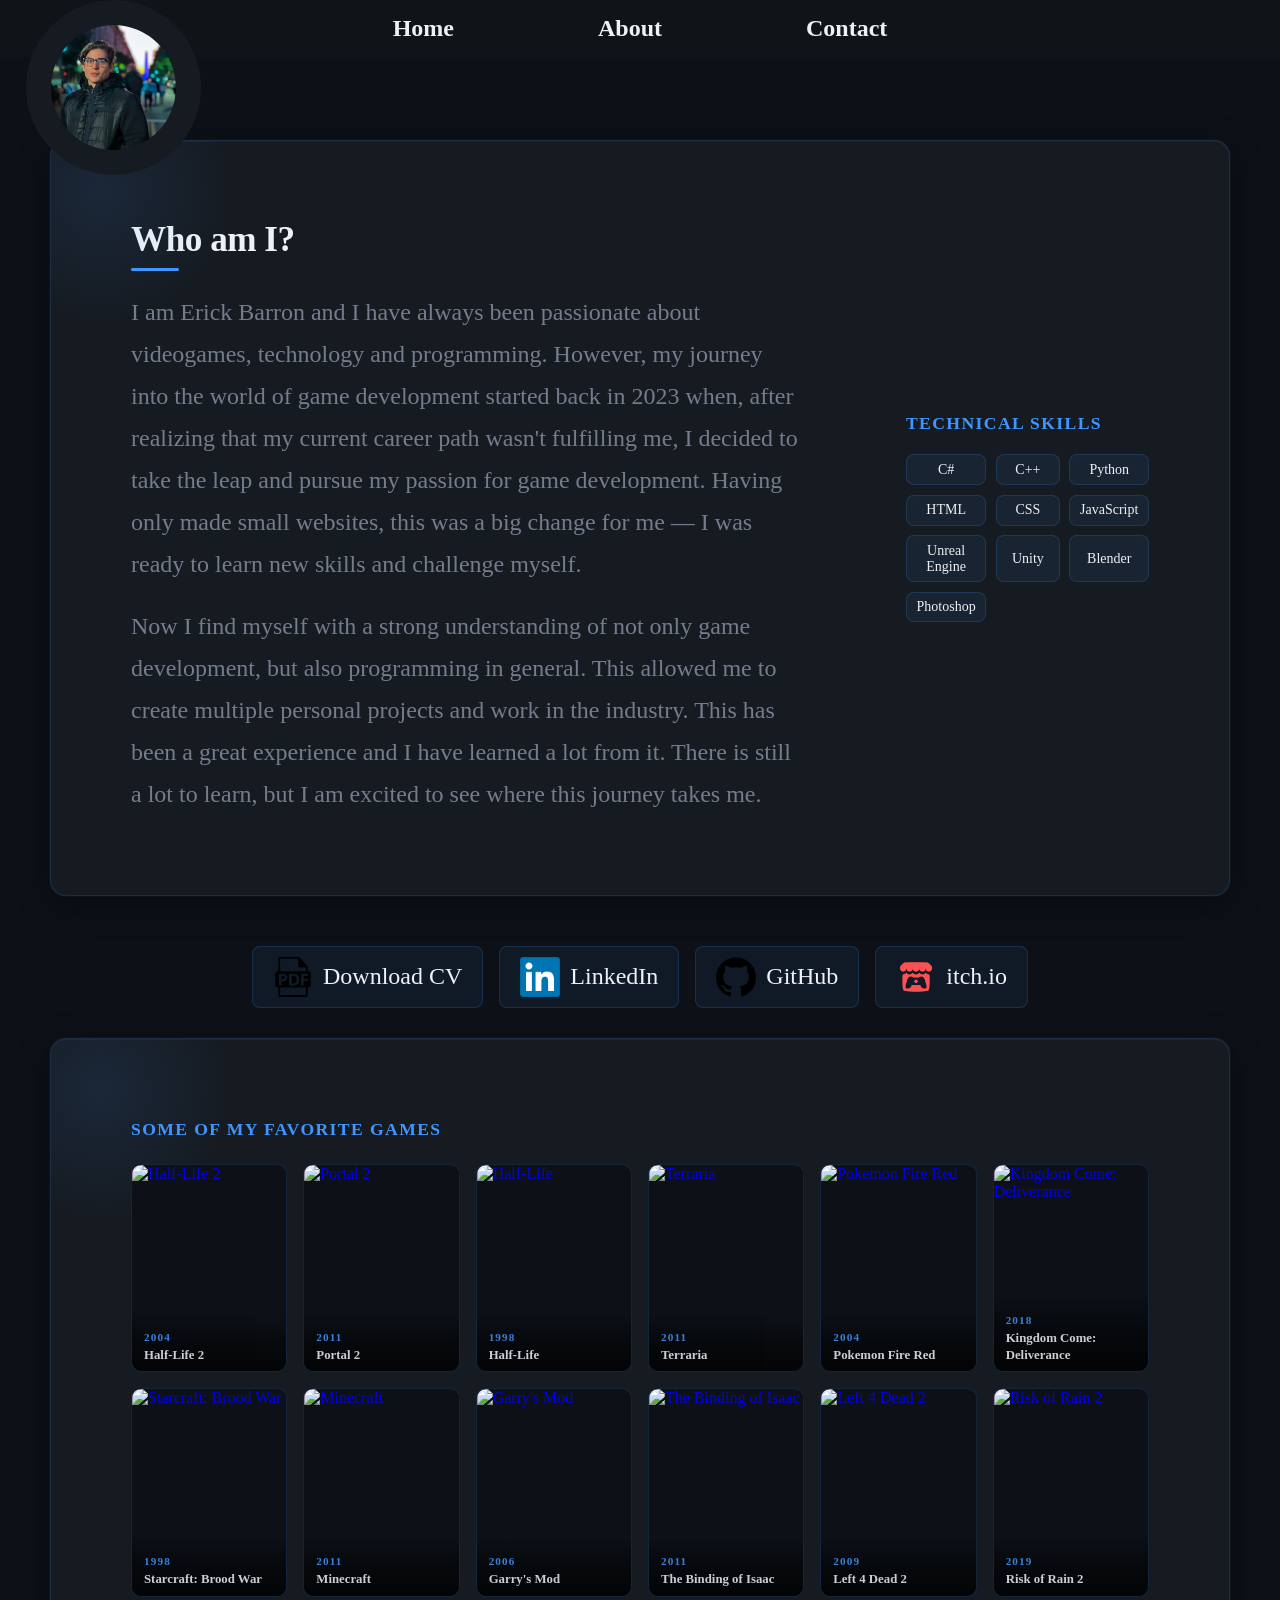
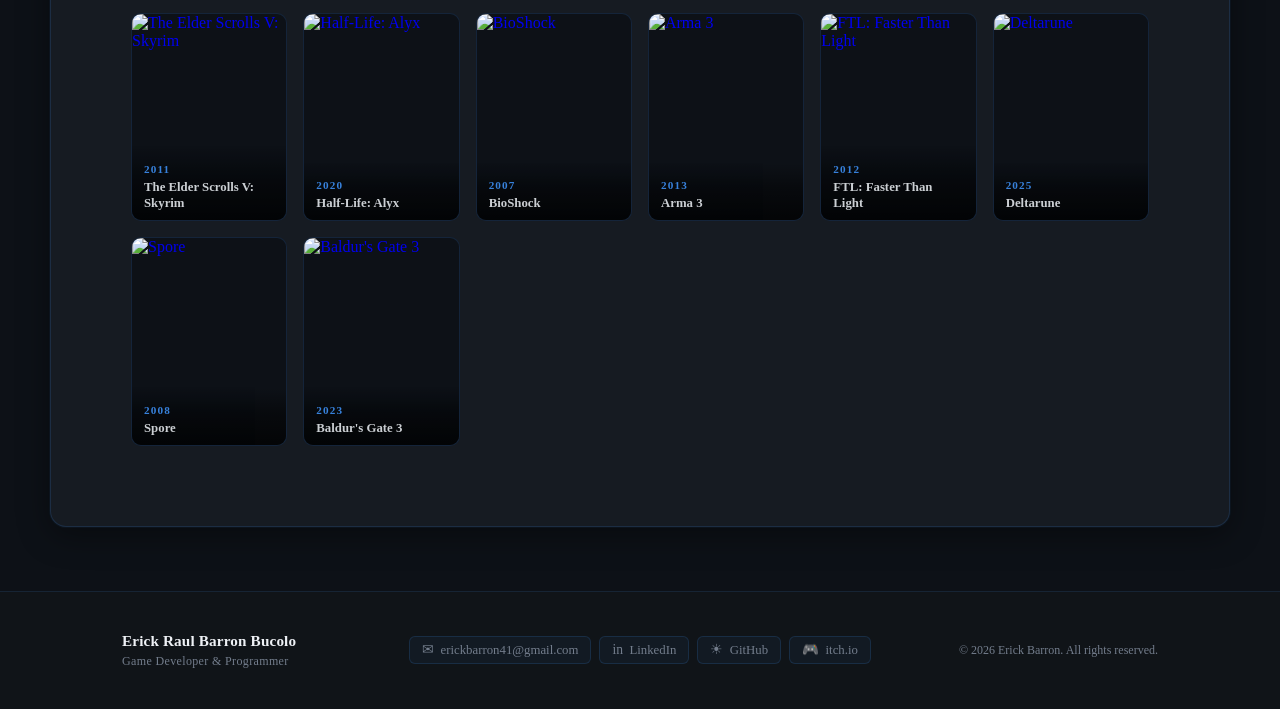
==== about.html @ 8689dc32 "Initial Commit" ====
<!DOCTYPE html>
<html lang="en">
<head>

    <meta charset="UTF-8">
    <meta name="viewport" content="width=device-width, initial-scale=1.0">
    <title>Erick Barron — About</title>

    <link rel="stylesheet" href="styles/navbar.css">
    <link rel="stylesheet" href="styles/footer.css">
    <link rel="stylesheet" href="styles/about.css">
</head>
<body>


    <header>

        <nav class="navbar">
            <a href="https://www.linkedin.com/in/erick-barron-bucolo/"><img src="assets/img/ProfilePic.jpeg" alt="Erick Barron"></a>
            <button class="burger" aria-label="Toggle navigation" aria-expanded="false">
                <span></span>
                <span></span>
                <span></span>
            </button>
            <ul class="nav-links">
                <li><a href="index.html">Home</a></li>
                <li><a href="about.html">About</a></li>
                <li><a href="contact.html">Contact</a></li>
            </ul>
        </nav>

    </header>


    <main>

        <div class="content-container" id="about-container">

            <div id="about-bio">
                <h1>Who am I?</h1>
                <p>I am Erick Barron and I have always been passionate about videogames, technology and programming. However, my journey into the world of game development started
                    back in 2023 when, after realizing that my current career path wasn't fulfilling me, I decided to take the leap and pursue my passion for game development.
                    Having only made small websites, this was a big change for me — I was ready to learn new skills and challenge myself.</p>
                <p>Now I find myself with a strong understanding of not only game development, but also programming in general. This allowed me to create multiple personal projects and work in the industry.
                    This has been a great experience and I have learned a lot from it. There is still a lot to learn, but I am excited to see where this journey takes me. 
                 </p>
            </div>

            <div id="technical-skills-container">
                <h2>Technical Skills</h2>
                <ul class="technical-skill-list">
                    <li>C#</li>
                    <li>C++</li>
                    <li>Python</li>
                    <li>HTML</li>
                    <li>CSS</li>
                    <li>JavaScript</li>
                    <li>Unreal Engine</li>
                    <li>Unity</li>
                    <li>Blender</li>
                    <li>Photoshop</li>
                </ul>
            </div>

        </div>


        <div class="button-holders">
            <div class="button-holder">
                <a href="assets/files/CVErick.pdf" target="_blank">
                    <img src="assets/img/pdficon.png" alt="Download CV">
                    Download CV
                </a>
            </div>
            <div class="button-holder">
                <a href="https://www.linkedin.com/in/erick-barron-bucolo/" target="_blank">
                    <img src="assets/img/Linkedin.png" alt="LinkedIn">
                    LinkedIn
                </a>
            </div>
            <div class="button-holder">
                <a href="https://github.com/erickbarronb" target="_blank">
                    <img src="assets/img/github.png" alt="GitHub">
                    GitHub
                </a>
            </div>
            <div class="button-holder">
                <a href="https://erickbb.itch.io" target="_blank">
                    <img src="assets/img/itch-io.png" alt="itch.io">
                    itch.io
                </a>
            </div>
        </div>

        <div class="content-container" id="favorite-games-container">
            <h2>Some of My Favorite Games</h2>
            <div id="games-grid">
                <!-- populated by games-grid.js -->
            </div>
        </div>

    </main>


    <footer>

    </footer>

    <script src="assets/js/navbar.js"></script>
    <script src="assets/js/footer.js"></script>
    <script src="assets/data/games.js"></script>
    <script src="assets/js/games-grid.js"></script>
</body>
</html>
---- styles/navbar.css ----
.navbar {
  display: flex;
  align-items: center;
  justify-content: center;
  background-color: #101418;
  color: #eef1f5;
  margin: 0;
  padding: 15px 15px 15px 15px;
  position: fixed;
  top: 0;
  left: 0;
  right: 0;
  z-index: 1000;
}
.navbar img {
  position: absolute;
  left: 2%;
  top: 0PX;
  width: 175px;
  height: 175px;
  -o-object-fit: cover;
     object-fit: cover;
  -o-object-position: center;
     object-position: center;
  margin-right: 1rem;
  border-radius: 50%;
  border: 25px solid #161b22;
  transition: all 0.3s ease;
}
.navbar ul {
  display: flex;
  gap: 1rem;
  justify-content: center;
  list-style: none;
}
.navbar ul li a {
  text-decoration: none;
  color: #eef1f5;
  text-justify: center;
  text-align: center;
  padding: 4rem;
}
.navbar ul li a:hover {
  color: #4096ff;
}
.navbar ul li a {
  font-size: 1.5rem;
  font-weight: bold;
}

@media (max-width: 768px) {
  .navbar {
    flex-wrap: wrap;
    justify-content: space-between;
    padding: 15px;
  }
  .navbar img {
    visibility: hidden;
    width: 50px;
    height: 50px;
  }
  .navbar .burger {
    display: flex;
  }
  .navbar .nav-links {
    display: none;
    flex-direction: column;
    width: 100%;
    gap: 0;
    padding: 0.5rem 0;
  }
  .navbar .nav-links.open {
    display: flex;
  }
  .navbar .nav-links li a {
    font-size: 1.2rem;
    display: block;
    padding: 0.75rem 1rem;
  }
}
.burger {
  display: none;
  flex-direction: column;
  justify-content: space-between;
  width: 28px;
  height: 20px;
  background: none;
  border: none;
  cursor: pointer;
  padding: 0;
}
.burger span {
  display: block;
  height: 3px;
  width: 100%;
  background-color: #eef1f5;
  border-radius: 2px;
  transition: transform 0.3s ease, opacity 0.3s ease;
}
.burger.open span:nth-child(1) {
  transform: translateY(8.5px) rotate(45deg);
}
.burger.open span:nth-child(2) {
  opacity: 0;
}
.burger.open span:nth-child(3) {
  transform: translateY(-8.5px) rotate(-45deg);
}/*# sourceMappingURL=navbar.css.map */
---- styles/footer.css ----
footer {
  margin-top: 4rem;
  background-color: #101418;
  border-top: 1px solid rgba(64, 150, 255, 0.12);
}

.footer-inner {
  max-width: 1100px;
  margin: 0 auto;
  padding: 2.5rem 2rem;
  display: grid;
  grid-template-columns: 1fr auto 1fr;
  align-items: center;
  gap: 2rem;
}
@media (max-width: 768px) {
  .footer-inner {
    grid-template-columns: 1fr;
    text-align: center;
    gap: 1.5rem;
  }
}

.footer-brand {
  display: flex;
  flex-direction: column;
  gap: 0.25rem;
}

.footer-name {
  font-size: 0.95rem;
  font-weight: 700;
  color: #eef1f5;
  letter-spacing: 0.01em;
}

.footer-tagline {
  font-size: 0.75rem;
  color: #737d8c;
  letter-spacing: 0.03em;
}

.footer-links {
  display: flex;
  align-items: center;
  gap: 0.5rem;
  flex-wrap: wrap;
  justify-content: center;
}

.footer-link {
  display: flex;
  align-items: center;
  gap: 0.4rem;
  padding: 0.35rem 0.75rem;
  border-radius: 6px;
  border: 1px solid rgba(64, 150, 255, 0.15);
  background: rgba(64, 150, 255, 0.05);
  text-decoration: none;
  color: #737d8c;
  font-size: 0.8rem;
  font-weight: 500;
  transition: color 0.2s ease, background 0.2s ease, border-color 0.2s ease;
}
.footer-link:hover {
  color: #4096ff;
  background: rgba(64, 150, 255, 0.12);
  border-color: #4096ff;
}

.footer-link-icon {
  font-size: 0.85rem;
  line-height: 1;
}

.footer-copy {
  font-size: 0.75rem;
  color: #737d8c;
  text-align: right;
}
@media (max-width: 768px) {
  .footer-copy {
    text-align: center;
  }
}/*# sourceMappingURL=footer.css.map */
---- styles/about.css ----
* {
  margin: 0;
  padding: 0;
  box-sizing: border-box;
}

body {
  background-color: #0d1117;
  color: #eef1f5;
}

.content-container {
  display: flex;
  flex-direction: row;
  justify-content: center;
  gap: 0.2rem;
  align-items: center;
  margin: 140px 50px 50px;
  padding: 5rem;
  border-radius: 16px;
  background-color: #161b22;
  border: 1px solid rgba(64, 150, 255, 0.15);
  box-shadow: 0 0 0 1px rgba(64, 150, 255, 0.05), 0 8px 32px rgba(0, 0, 0, 0.4), inset 0 1px 0 rgba(255, 255, 255, 0.04);
  position: relative;
  overflow: hidden;
}
.content-container::before {
  content: "";
  position: absolute;
  top: -80px;
  left: -80px;
  width: 260px;
  height: 260px;
  border-radius: 50%;
  background: radial-gradient(circle, rgba(64, 150, 255, 0.1) 0%, transparent 70%);
  pointer-events: none;
}
@media (max-width: 768px) {
  .content-container {
    flex-direction: column;
    align-items: stretch;
    margin: 100px 1.5rem 1.5rem;
    padding: 2rem;
    gap: 2rem;
  }
}

#about-bio {
  display: flex;
  flex-direction: column;
  gap: 1.25rem;
  padding: 0px 10% 0px 0px;
}
#about-bio h1 {
  font-size: 2.2rem;
  font-weight: 700;
  color: #eef1f5;
  letter-spacing: -0.5px;
  line-height: 1.1;
}
#about-bio h1::after {
  content: "";
  display: block;
  margin-top: 0.5rem;
  width: 48px;
  height: 3px;
  border-radius: 2px;
  background: #4096ff;
}
#about-bio p {
  font-size: 1.5rem;
  line-height: 1.75;
  color: #737d8c;
  max-width: 900px;
}

#technical-skills-container {
  display: flex;
  flex-direction: column;
  gap: 1.25rem;
}
#technical-skills-container h2 {
  font-size: 1.1rem;
  font-weight: 700;
  letter-spacing: 0.08em;
  text-transform: uppercase;
  color: #4096ff;
}

.technical-skill-list {
  list-style: none;
  display: grid;
  grid-template-columns: repeat(3, 1fr);
  gap: 0.6rem;
}
.technical-skill-list li {
  display: flex;
  align-items: center;
  justify-content: center;
  padding: 0.4rem 0.6rem;
  border-radius: 8px;
  background: rgba(64, 150, 255, 0.07);
  border: 1px solid rgba(64, 150, 255, 0.18);
  font-size: 0.875rem;
  font-weight: 500;
  color: #eef1f5;
  text-align: center;
  transition: background 0.2s ease, border-color 0.2s ease, color 0.2s ease;
}
.technical-skill-list li:hover {
  background: rgba(64, 150, 255, 0.18);
  border-color: #4096ff;
  color: #4096ff;
}
@media (max-width: 480px) {
  .technical-skill-list {
    grid-template-columns: repeat(2, 1fr);
  }
}

#favorite-games-container {
  flex-direction: column;
  align-items: flex-start;
  gap: 1.5rem;
  margin: 30px 50px 50px;
}
#favorite-games-container > h2 {
  font-size: 1.1rem;
  font-weight: 700;
  letter-spacing: 0.08em;
  text-transform: uppercase;
  color: #4096ff;
}
@media (max-width: 768px) {
  #favorite-games-container {
    margin: 1.5rem;
  }
}

#games-grid {
  display: grid;
  grid-template-columns: repeat(auto-fill, minmax(150px, 1fr));
  gap: 1rem;
  width: 100%;
}

.game-card {
  position: relative;
  border-radius: 10px;
  overflow: hidden;
  border: 1px solid rgba(64, 150, 255, 0.15);
  aspect-ratio: 3/4;
  cursor: default;
  text-decoration: none;
  display: block;
  background: #0d1117;
  transition: transform 0.25s ease, box-shadow 0.25s ease;
}
.game-card[href] {
  cursor: pointer;
}
.game-card:hover {
  transform: translateY(-4px);
  box-shadow: 0 12px 28px rgba(0, 0, 0, 0.5);
}
.game-card:hover .game-card-overlay {
  opacity: 1;
  transform: translateY(0);
}
.game-card img {
  width: 100%;
  height: 100%;
  -o-object-fit: cover;
     object-fit: cover;
  -o-object-position: center;
     object-position: center;
  display: block;
}
.game-card .game-card-overlay {
  position: absolute;
  bottom: 0;
  left: 0;
  right: 0;
  padding: 1rem 0.75rem 0.75rem;
  background: linear-gradient(to top, rgba(0, 0, 0, 0.9) 0%, rgba(0, 0, 0, 0.5) 60%, transparent 100%);
  display: flex;
  flex-direction: column;
  gap: 0.25rem;
  opacity: 0.85;
  transform: translateY(4px);
  transition: opacity 0.25s ease, transform 0.25s ease;
}
.game-card .game-card-overlay .game-year {
  font-size: 0.7rem;
  font-weight: 700;
  letter-spacing: 0.1em;
  color: #4096ff;
  text-transform: uppercase;
}
.game-card .game-card-overlay .game-title {
  font-size: 0.8rem;
  font-weight: 600;
  color: #eef1f5;
  line-height: 1.3;
  margin: 0;
}

.button-holders {
  display: flex;
  justify-content: center;
  align-items: center;
  flex-wrap: wrap;
  gap: 1rem;
  margin: 20px 2rem;
}

.button-holder a {
  text-decoration: none;
  display: flex;
  flex-direction: row;
  justify-content: center;
  align-items: center;
  gap: 10px;
  color: #eef1f5;
  font-size: 1.5rem;
  font-weight: 500;
  padding: 10px 20px;
  border-radius: 8px;
  background: rgba(64, 150, 255, 0.07);
  border: 1px solid rgba(64, 150, 255, 0.18);
  transition: background 0.2s ease, border-color 0.2s ease, color 0.2s ease;
}
.button-holder a:hover {
  background: rgba(64, 150, 255, 0.18);
  border-color: #4096ff;
  color: #4096ff;
}
.button-holder img {
  width: 40px;
  height: 40px;
  -o-object-fit: contain;
     object-fit: contain;
  flex-shrink: 0;
}/*# sourceMappingURL=about.css.map */
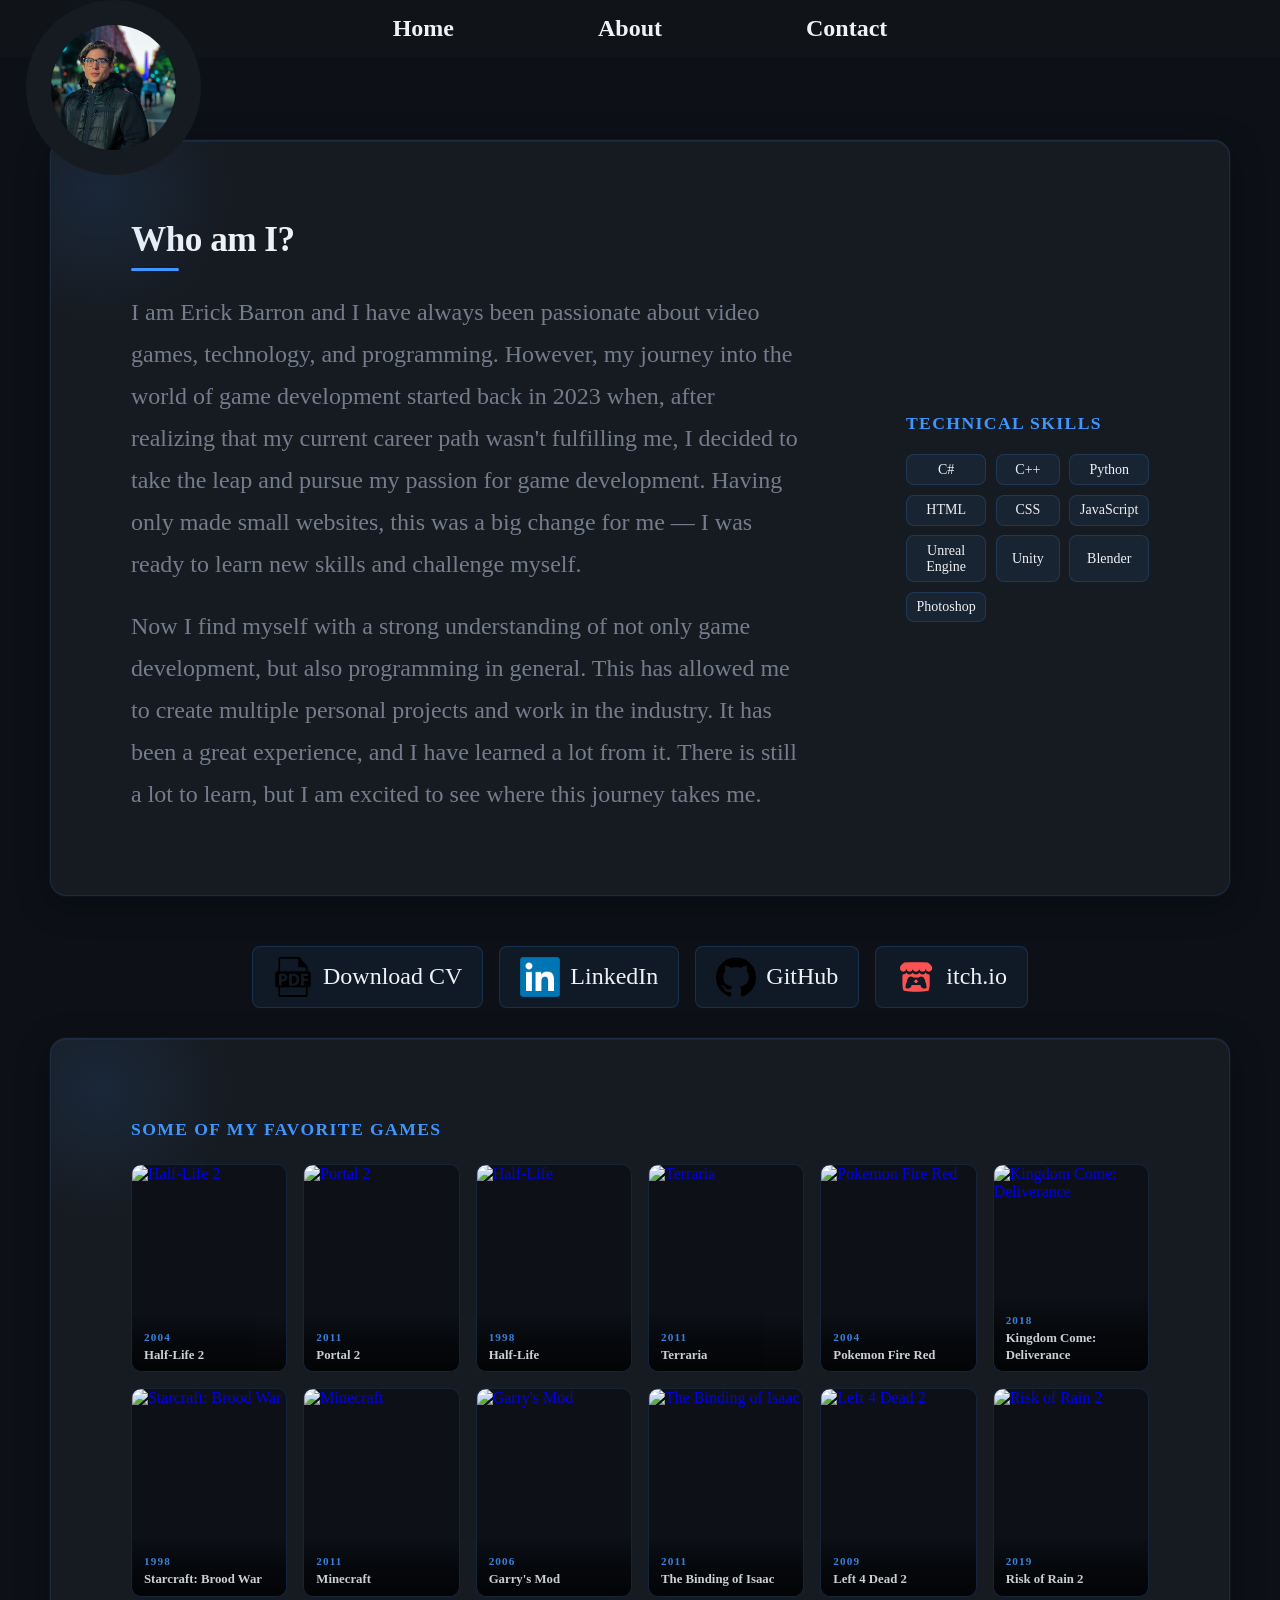
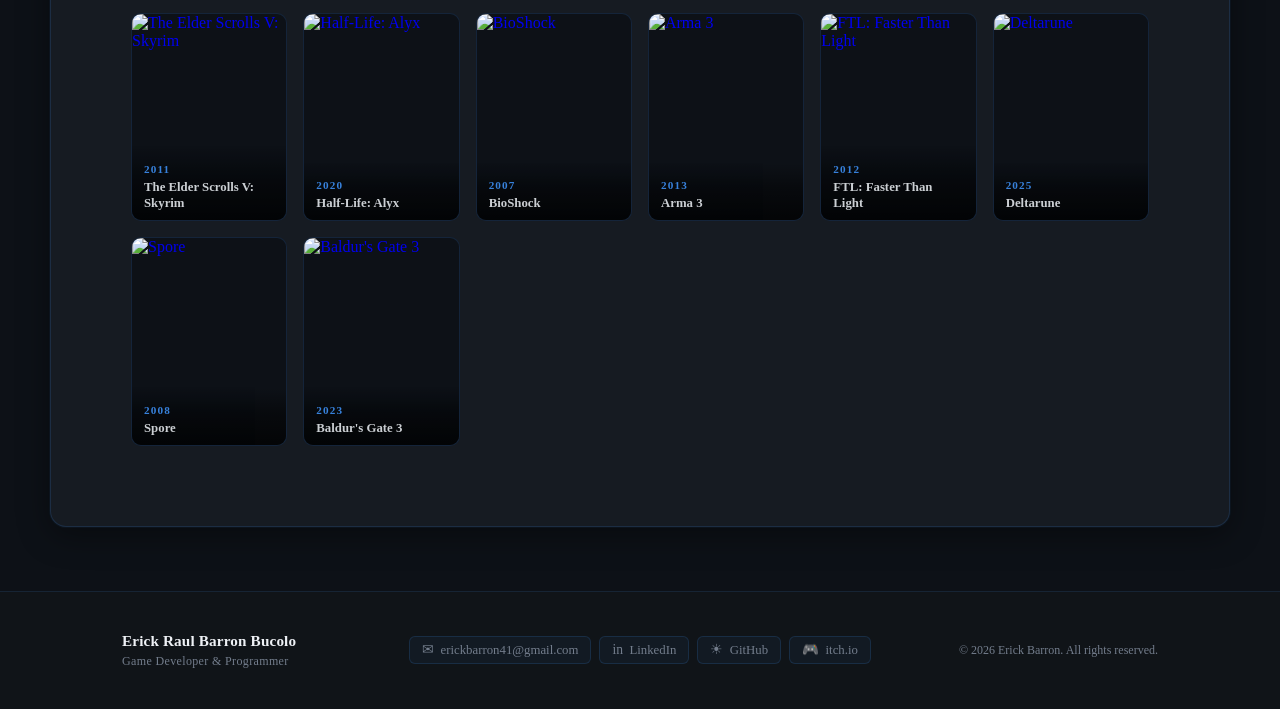
==== commit 7513771d: "Changes" ====
--- a/about.html
+++ b/about.html
@@ -38,11 +38,11 @@
 
             <div id="about-bio">
                 <h1>Who am I?</h1>
-                <p>I am Erick Barron and I have always been passionate about videogames, technology and programming. However, my journey into the world of game development started
+                <p>I am Erick Barron and I have always been passionate about video games, technology, and programming. However, my journey into the world of game development started
                     back in 2023 when, after realizing that my current career path wasn't fulfilling me, I decided to take the leap and pursue my passion for game development.
                     Having only made small websites, this was a big change for me — I was ready to learn new skills and challenge myself.</p>
-                <p>Now I find myself with a strong understanding of not only game development, but also programming in general. This allowed me to create multiple personal projects and work in the industry.
-                    This has been a great experience and I have learned a lot from it. There is still a lot to learn, but I am excited to see where this journey takes me. 
+                <p>Now I find myself with a strong understanding of not only game development, but also programming in general. This has allowed me to create multiple personal projects and work in the industry.
+                    It has been a great experience, and I have learned a lot from it. There is still a lot to learn, but I am excited to see where this journey takes me.
                  </p>
             </div>
 
--- a/styles/navbar.css
+++ b/styles/navbar.css
@@ -48,7 +48,7 @@
   font-weight: bold;
 }
 
-@media (max-width: 768px) {
+@media (max-width: 900px) {
   .navbar {
     flex-wrap: wrap;
     justify-content: space-between;
--- a/styles/about.css
+++ b/styles/about.css
@@ -213,7 +213,21 @@
   gap: 1rem;
   margin: 20px 2rem;
 }
-
+@media (max-width: 468px) {
+  .button-holders {
+    flex-direction: column;
+    align-items: stretch;
+  }
+}
+
+@media (max-width: 468px) {
+  .button-holder {
+    width: 100%;
+  }
+  .button-holder a {
+    width: 100%;
+  }
+}
 .button-holder a {
   text-decoration: none;
   display: flex;
